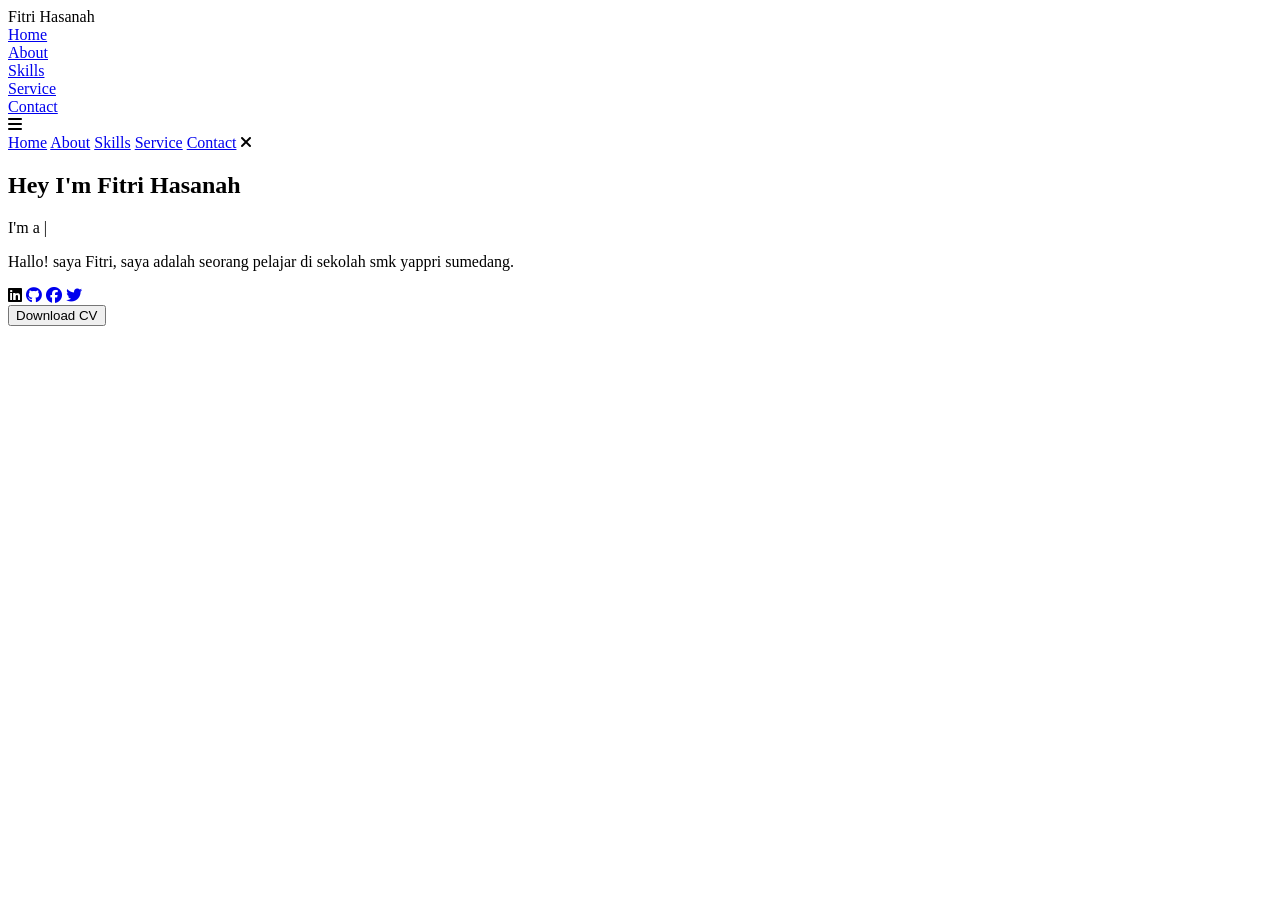
==== index.html @ 5abc7ea7 "Add files via upload" ====
<!-- Subscrbe YouTube Tamzidan Mahdiyin  -->
<!DOCTYPE html>
<html lang="en">

<head>

    <!-- Pengaturan karakter encoding untuk mendukung semua karakter Unicode -->
    <meta charset="UTF-8">

    <!-- Pengaturan viewport untuk responsivitas pada perangkat mobile -->
    <meta name="viewport" content="width=device-width, initial-scale=1.0">

    <!-- 
      Import Font Awesome untuk ikon sosial media dan navigasi
      Versi 6.5.1 dipilih untuk fitur dan ikon terbaru 
    -->
    <link rel="stylesheet" href="https://cdnjs.cloudflare.com/ajax/libs/font-awesome/6.5.1/css/all.min.css">

    <!-- 
      Import AOS (Animate On Scroll) library
      Digunakan untuk membuat animasi scroll yang menarik 
    -->
    <link rel="stylesheet" href="https://unpkg.com/aos@next/dist/aos.css" />

    <!-- Import file CSS custom untuk styling tambahan -->
    <link rel="stylesheet" href="css/style.css">
    <title>Portfolio Website</title>
</head>

<body>

    <!-- 
      Navigation Section
      - Menggunakan sistem grid untuk layout
      - Includes logo dan menu navigasi
      - Responsive dengan hamburger menu untuk mobile 
    -->
    <nav>
        <div class="nav-container">

            <!-- 
              Logo dengan animasi zoom-in
              data-aos-duration: 1500ms untuk animasi yang smooth 
            -->
            <div class="logo" data-aos="zoom-in" data-aos-duration="1500">
                Fitri <span>Hasanah</span>
            </div>

            <!-- 
              Navigation Links
              - Menggunakan fade-up animation dengan delays bertingkat
              - Active class untuk halaman yang sedang aktif 
            -->
            <div class="links">
                <div class="link active" data-aos="fade-up" data-aos-duration="1500" data-aos-delay="100"><a
                        href="index.html">Home</a></div>
                <div class="link" data-aos="fade-up" data-aos-duration="1500" data-aos-delay="200"><a
                        href="about.html">About</a></div>
                <div class="link" data-aos="fade-up" data-aos-duration="1500" data-aos-delay="300"><a
                        href="skill.html">Skills</a></div>
                <div class="link" data-aos="fade-up" data-aos-duration="1500" data-aos-delay="400"><a
                        href="service.html">Service</a></div>
                <div class="link" data-aos="fade-up" data-aos-duration="1500" data-aos-delay="500"><a
                        href="contact.html">Contact</a></div>
            </div>
        </div>

        <!-- 
          Hamburger Menu Icon
          - Muncul pada tampilan mobile
          - Menggunakan Font Awesome icon
          - onClick handler untuk membuka menu 
        -->
        <i class="fa-solid fa-bars hamburg" onclick="hamburg()"></i>

        <!-- 
          Dropdown Menu untuk Mobile
          - Berisi link navigasi yang sama
          - Muncul ketika hamburger menu diklik
          - Includes tombol close (x) 
        -->
        <div class="dropdown">
            <div class="links">
                <a href="index.html">Home</a>
                <a href="about.html">About</a>
                <a href="skill.html">Skills</a>
                <a href="service.html">Service</a>
                <a href="contact.html">Contact</a>
                <i class="fa-solid fa-xmark cancel" onclick="cancel()"></i>
            </div>
        </div>
    </nav>

    <!-- 
      Main Content Section
      - Menggunakan grid untuk layout dua kolom
      - Includes teks intro dan gambar profil 
    -->
    <section>
        <div class="main-container">
            <!-- 
              Content Container
              - Berisi heading, typewriter effect, dan social links
              - Setiap elemen memiliki animasi AOS yang berbeda 
            -->
            <div class="content">
                <!-- Heading dengan fade-left animation -->
                <h1 data-aos="fade-left" data-aos-duration="1500" data-aos-delay="700">Hey I'm <span>Fitri Hasanah</span>
                </h1>

                <!-- 
                  Typewriter Effect
                  - Menggunakan JavaScript untuk animasi ketik
                  - Fade-right animation untuk container 
                -->
                <div data-aos="fade-right" data-aos-duration="1500" data-aos-delay="900" class="typewriter">I'm a <span
                        class="typewriter-text"></span><label for="">|</label></div>

                <!-- Paragraf deskripsi dengan flip-down animation -->
                <p data-aos="flip-down" data-aos-duration="1500" data-aos-delay="1100">Hallo! saya Fitri, saya adalah seorang pelajar di sekolah smk yappri sumedang.</p>

                <!-- 
                  Social Media Links
                  - Menggunakan Font Awesome icons
                  - Fade-up animation dengan delays bertingkat 
                -->
                <div class="social-links">
                    <a data-aos="fade-up" data-aos-duration="1500" data-aos-delay="1300"><i
                            class="fa-brands fa-linkedin"></i></a>
                    <a href="#" data-aos="fade-up" data-aos-duration="1500" data-aos-delay="1400"><i
                            class="fa-brands fa-github"></i></a>
                    <a href="#" data-aos="fade-up" data-aos-duration="1500" data-aos-delay="1500"><i
                            class="fa-brands fa-facebook"></i></a>
                    <a href="#" data-aos="fade-up" data-aos-duration="1500" data-aos-delay="1600"><i
                            class="fa-brands fa-twitter"></i></a>
                </div>

                <!-- 
                  Download CV Button
                  - Zoom-out animation dengan delay terpanjang
                  - Styling didefinisikan di CSS 
                -->
                <div class="btn" data-aos="zoom-out" data-aos-duration="1500" data-aos-delay="1800">
                    <button>Download CV</button>
                </div>
            </div>

            <!-- 
              Image Container
              - Menggunakan zoom-in animation
              - Durasi lebih panjang (3000ms) untuk efek dramatic 
            -->
            <div class="image" data-aos="zoom-in" data-aos-duration="3000">
                <img src="img/pt.jpeg" alt="">
            </div>
        </div>
    </section>

    <!-- 
      Script Imports
      - AOS library untuk animasi
      - Custom JavaScript untuk fungsionalitas tambahan 
    -->
    <script src="https://unpkg.com/aos@next/dist/aos.js"></script>
    <script>
        // Inisialisasi AOS dengan offset 0 untuk trigger tepat waktu
        AOS.init({ offset: 0, });
    </script>
    <script src="./js/script.js"></script>
</body>

</html>
<!-- Subscrbe YouTube Tamzidan Mahdiyin  -->
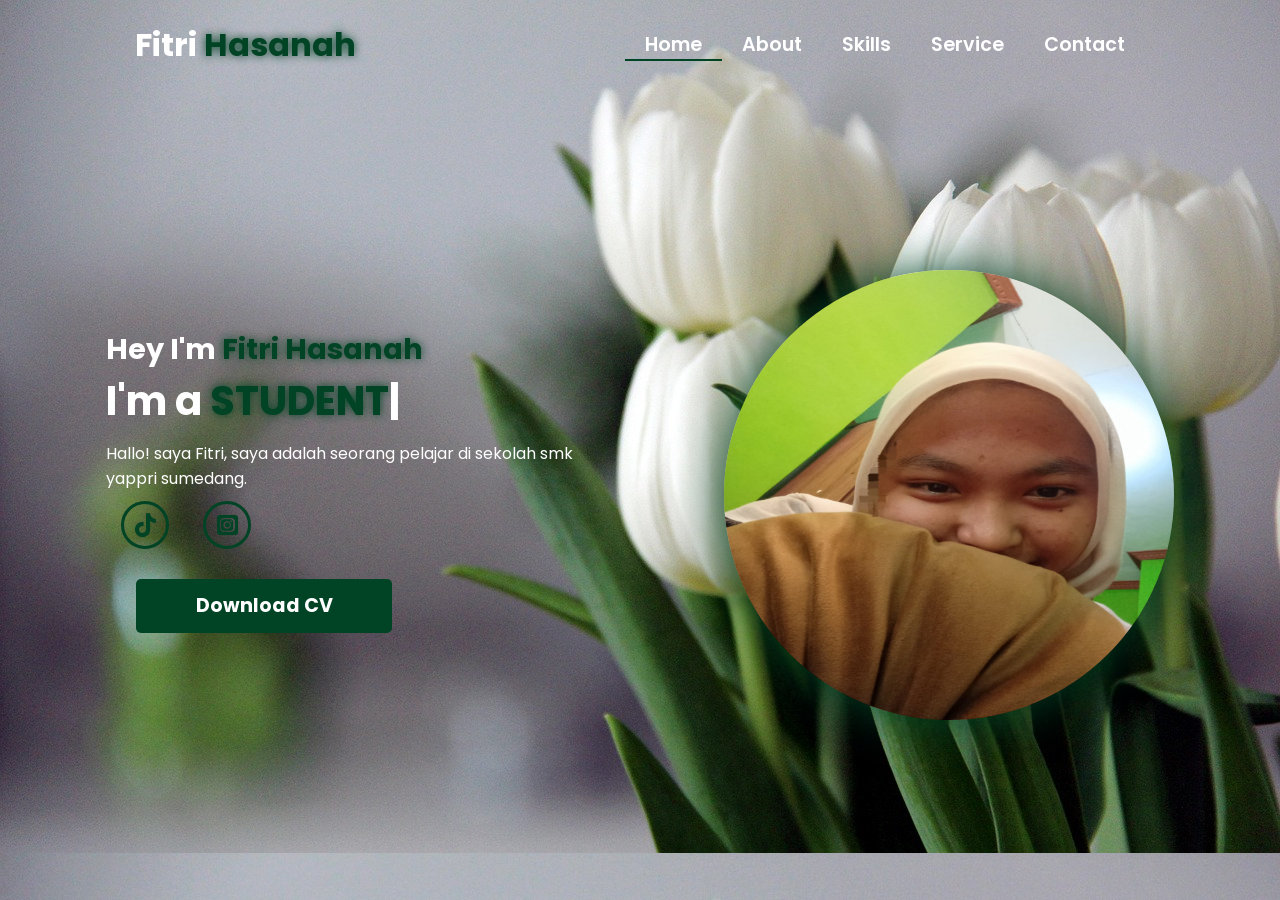
==== commit 65e486a0: "Update index.html" ====
--- a/index.html
+++ b/index.html
@@ -125,14 +125,9 @@
                   - Fade-up animation dengan delays bertingkat 
                 -->
                 <div class="social-links">
-                    <a data-aos="fade-up" data-aos-duration="1500" data-aos-delay="1300"><i
-                            class="fa-brands fa-linkedin"></i></a>
-                    <a href="#" data-aos="fade-up" data-aos-duration="1500" data-aos-delay="1400"><i
-                            class="fa-brands fa-github"></i></a>
-                    <a href="#" data-aos="fade-up" data-aos-duration="1500" data-aos-delay="1500"><i
-                            class="fa-brands fa-facebook"></i></a>
-                    <a href="#" data-aos="fade-up" data-aos-duration="1500" data-aos-delay="1600"><i
-                            class="fa-brands fa-twitter"></i></a>
+                    <a data-aos="fade-up" data-aos-duration="1500" data-aos-delay="1300"><i class="fa-brands fa-tiktok"></i></a>
+                    <a href="#" data-aos="fade-up" data-aos-duration="1500" data-aos-delay="1400"><i class="fa-brands fa-square-instagram"></i></a>
+                   
                 </div>
 
                 <!-- 
@@ -170,4 +165,4 @@
 </body>
 
 </html>
-<!-- Subscrbe YouTube Tamzidan Mahdiyin  -->+<!-- Subscrbe YouTube Tamzidan Mahdiyin  -->
--- a/css/style.css
+++ b/css/style.css
@@ -0,0 +1,280 @@
+/* Subscrbe YouTube Tamzidan Mahdiyin */
+
+@import url("https://fonts.googleapis.com/css2?family=Poppins:wght@100;200;300;400;500;600&display=swap");
+
+* {
+  padding: 0;
+  margin: 0;
+  font-family: "Poppins", sans-serif;
+  box-sizing: border-box;
+}
+
+body {
+  width: 100%;
+  height: 100vh;
+  background-image: url("../img/tp.jpg");
+  overflow: hidden;
+}
+
+nav {
+  width: 100%;
+  height: 10vh;
+  position: sticky;
+}
+
+.nav-container {
+  width: 100%;
+  height: 100%;
+  display: flex;
+  justify-content: space-around;
+  align-items: center;
+}
+
+/* Subscrbe YouTube Tamzidan Mahdiyin */
+
+.logo {
+  color: white;
+  font-size: 2rem;
+  font-weight: bold;
+}
+
+.logo span {
+  color: rgb(1, 67, 37);
+  text-shadow: 0 0 10px rgb(1, 67, 37);
+}
+
+.hamburg,
+.cancel {
+  cursor: pointer;
+  position: absolute;
+  right: 15px;
+  top: 10px;
+  color: white;
+  display: none;
+  font-size: clamp(2.5rem, 0.5rem + 5vw, 3rem);
+}
+
+.nav-container .links {
+  display: flex;
+}
+
+.nav-container .links a {
+  font-size: 1.2rem;
+  color: white;
+  margin: 0 20px;
+  text-decoration: none;
+  font-weight: 550;
+  transition: 0.3s linear;
+}
+
+.nav-container .links a:hover {
+  color: rgb(1, 67, 37);
+  border-bottom: 2px solid rgb(1, 67, 37);
+}
+
+.nav-container .links .active {
+  color: rgb(1, 67, 37);
+  border-bottom: 2px solid rgb(1, 67, 37);
+}
+
+.dropdown {
+  z-index: 100;
+  position: absolute;
+  top: 0;
+  transform: translateY(-500px);
+  width: 100%;
+  height: auto;
+  backdrop-filter: blur(4px) brightness(40%);
+  box-shadow: 0 0 20px black;
+  transition: 0.2s linear;
+}
+
+.dropdown .links a {
+  display: flex;
+  color: white;
+  text-decoration: none;
+  padding: 15px 0;
+  justify-content: center;
+  align-items: center;
+  transition: 0.2s linear;
+}
+
+.dropdown .links a:hover {
+  background-color: rgb(1, 67, 37);
+}
+
+section {
+  width: 100%;
+  height: 90vh;
+}
+
+.main-container {
+  width: 100%;
+  height: 100%;
+  display: flex;
+  justify-content: space-evenly;
+  align-items: center;
+}
+
+.main-container .content {
+  color: white;
+  width: 40%;
+  min-height: 100px;
+}
+
+/* Subscrbe YouTube Tamzidan Mahdiyin */
+
+.content h1 {
+  font-size: clamp(1rem, 1rem + 5vw, 1.8rem);
+}
+
+.content h1 span {
+  font-weight: 700;
+  text-shadow: 0 0 10px rgb(1, 67, 37);
+  color: rgb(1, 67, 37);
+}
+
+.content .typewriter {
+  font-size: clamp(1rem, 1rem + 5vw, 2.5rem);
+  font-weight: 700;
+}
+
+.typewriter span {
+  color: rgb(1, 67, 37);
+  text-shadow: 0 0 10px rgb(1, 67, 37);
+}
+
+.content p {
+  font-size: clamp(0, 4rem, 0.2rem + 9vw, 1rem);
+  margin: 10px 0;
+}
+
+.social-links i {
+  display: inline-flex;
+  justify-content: center;
+  align-items: center;
+  width: 3rem;
+  height: 3rem;
+  background-color: transparent;
+  border: 0.2rem solid rgb(1, 67, 37);
+  border-radius: 50%;
+  color: rgb(1, 67, 37);
+  margin: 0 15px;
+  font-size: 1.5rem;
+  transition: 0.2s linear;
+}
+
+.social-links i:hover {
+  scale: 1.3;
+  filter: drop-shadow(0 0 10px color: rgb(1, 67, 37));
+  color: black;
+  background-color: rgb(1, 67, 37);
+  -webkit-filter: drop-shadow(0 0 10px rgb(1, 67, 37));
+}
+
+.content button {
+  width: 50%;
+  height: 6vh;
+  margin: 30px;
+  background-color: rgb(1, 67, 37);
+  color: white;
+  border: none;
+  outline: none;
+  font-size: 120%;
+  font-weight: 700;
+  border-radius: 5px;
+  transition: 0.2s linear;
+}
+
+.content button:hover {
+  scale: 1.1;
+  color: rgb(1, 67, 37);
+  border: 2px solid rgb(1, 67, 37);
+  background-color: transparent;
+  font-weight: 700;
+  box-shadow: 0 0 40px 5px rgb(1, 67, 37);
+}
+
+.main-container .image {
+  width: 50vh;
+  height: 50vh;
+  border-radius: 100%;
+  overflow: hidden;
+  box-shadow: 0 0 50px rgb(1, 67, 37);
+}
+
+.main-container .image img {
+  width: 100%;
+  height: 100%;
+}
+
+.main-container .image:hover {
+  animation: animate 1.5s ease-in-out infinite;
+  -webkit-animation: animate 1.5s ease-in-out infinite;
+}
+
+@keyframes animate {
+  0% {
+    scale: 1;
+  }
+  50% {
+    scale: 1.05;
+  }
+  100% {
+    scale: 1;
+  }
+}
+
+@media (max-width: 884px) {
+  nav .logo {
+    position: absolute;
+    top: 16px;
+    left: 15px;
+    font-size: 1.5rem;
+  }
+
+  .main-container {
+    display: flex;
+    flex-direction: column-reverse;
+  }
+
+  .nav-container .links {
+    display: none;
+  }
+
+  .hamburg,
+  .cancel {
+    display: block;
+  }
+
+  .main-container .content {
+    width: 80%;
+  }
+  .social-links i {
+    width: 2.5rem;
+    height: 2.5rem;
+    font-size: 1.5rem;
+  }
+
+  .main-container .image {
+    z-index: -1;
+    width: 50%;
+    height: 80%;
+  }
+}
+
+@media (max-width: 440px) {
+  .main-container .image {
+    width: 60%;
+    height: 30%;
+  }
+
+  .main-container .content {
+    width: 80%;
+  }
+
+  .main-container button {
+    margin-top: 15px;
+  }
+}
+/* Subscrbe YouTube Tamzidan Mahdiyin */
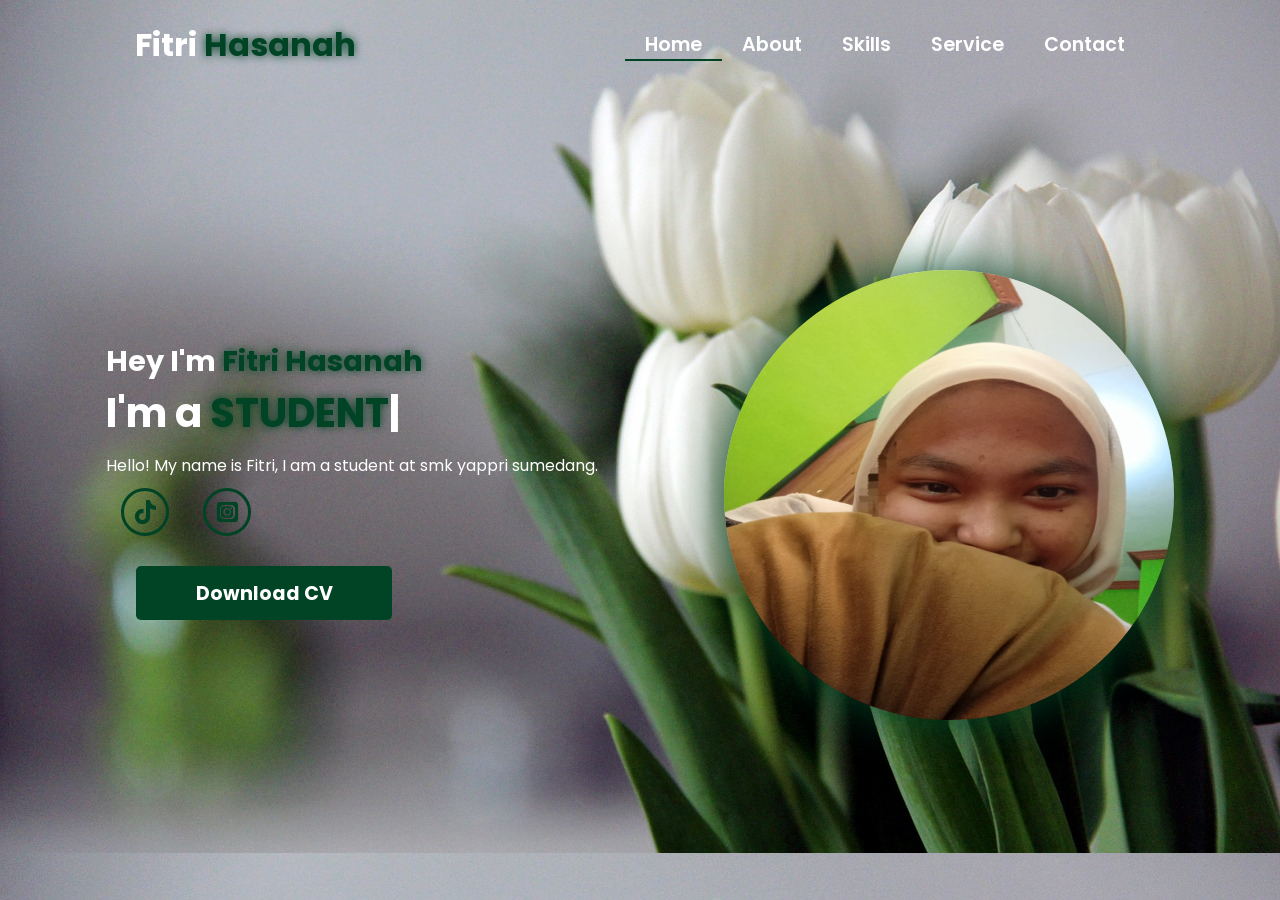
==== commit b4de1f65: "Update index.html" ====
--- a/index.html
+++ b/index.html
@@ -117,7 +117,7 @@
                         class="typewriter-text"></span><label for="">|</label></div>
 
                 <!-- Paragraf deskripsi dengan flip-down animation -->
-                <p data-aos="flip-down" data-aos-duration="1500" data-aos-delay="1100">Hallo! saya Fitri, saya adalah seorang pelajar di sekolah smk yappri sumedang.</p>
+                <p data-aos="flip-down" data-aos-duration="1500" data-aos-delay="1100">Hello! My name is Fitri, I am a student at smk yappri sumedang.</p>
 
                 <!-- 
                   Social Media Links
@@ -125,8 +125,8 @@
                   - Fade-up animation dengan delays bertingkat 
                 -->
                 <div class="social-links">
-                    <a data-aos="fade-up" data-aos-duration="1500" data-aos-delay="1300"><i class="fa-brands fa-tiktok"></i></a>
-                    <a href="#" data-aos="fade-up" data-aos-duration="1500" data-aos-delay="1400"><i class="fa-brands fa-square-instagram"></i></a>
+                    <a href="https://tiktok.com/@_pitter?_r=1&_t=ZS-964MXqsmHoL" data-aos="fade-up" data-aos-duration="1500" data-aos-delay="1300"><i class="fa-brands fa-tiktok"></i></a>
+                    <a href="https://www.instagram.com/_piittryy?igsh=MWxjMnZrbXBmdjVycw==" data-aos="fade-up" data-aos-duration="1500" data-aos-delay="1400"><i class="fa-brands fa-square-instagram"></i></a>
                    
                 </div>
 
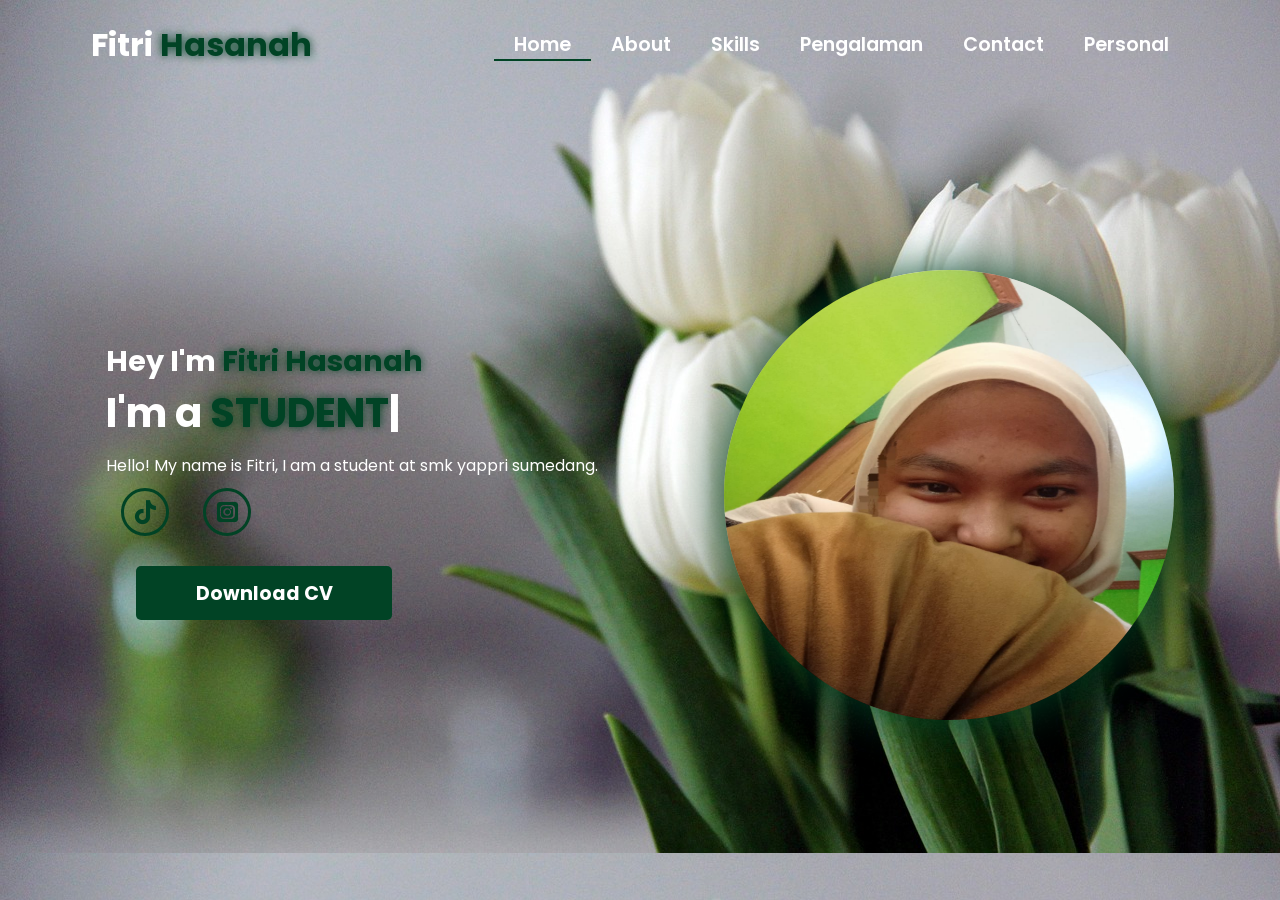
==== commit 0bfacc73: "Update index.html" ====
--- a/index.html
+++ b/index.html
@@ -59,9 +59,11 @@
                 <div class="link" data-aos="fade-up" data-aos-duration="1500" data-aos-delay="300"><a
                         href="skill.html">Skills</a></div>
                 <div class="link" data-aos="fade-up" data-aos-duration="1500" data-aos-delay="400"><a
-                        href="service.html">Service</a></div>
+                        href="service.html">Pengalaman</a></div>
                 <div class="link" data-aos="fade-up" data-aos-duration="1500" data-aos-delay="500"><a
                         href="contact.html">Contact</a></div>
+                <div class="link" data-aos="fade-up" data-aos-duration="1500" data-aos-delay="500"><a
+                        href="personal.html">Personal</a></div>
             </div>
         </div>
 
@@ -84,8 +86,9 @@
                 <a href="index.html">Home</a>
                 <a href="about.html">About</a>
                 <a href="skill.html">Skills</a>
-                <a href="service.html">Service</a>
+                <a href="service.html">Pengalaman</a>
                 <a href="contact.html">Contact</a>
+                <a href="personal.html">Personal</a>
                 <i class="fa-solid fa-xmark cancel" onclick="cancel()"></i>
             </div>
         </div>
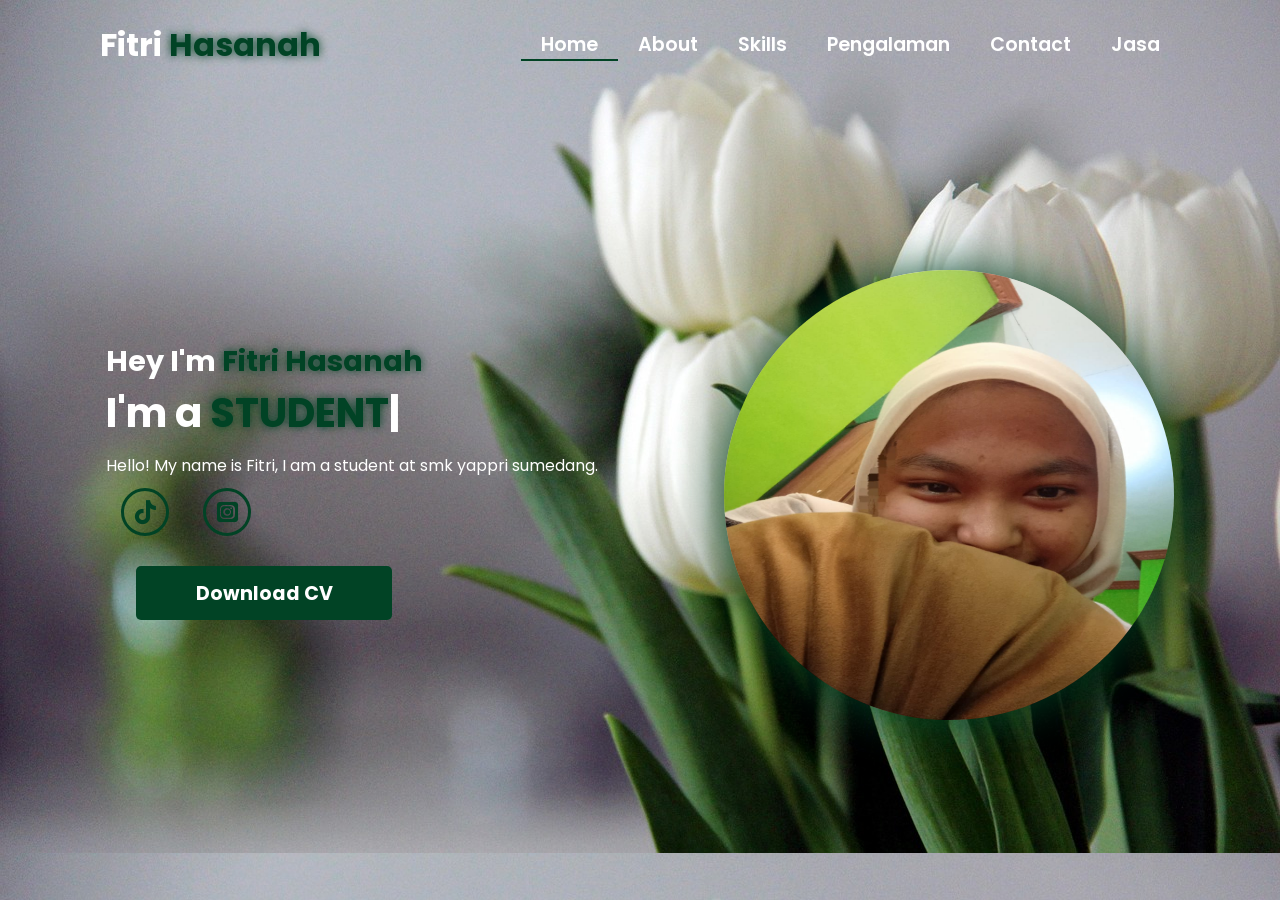
==== commit c59418cf: "Update index.html" ====
--- a/index.html
+++ b/index.html
@@ -63,7 +63,7 @@
                 <div class="link" data-aos="fade-up" data-aos-duration="1500" data-aos-delay="500"><a
                         href="contact.html">Contact</a></div>
                 <div class="link" data-aos="fade-up" data-aos-duration="1500" data-aos-delay="500"><a
-                        href="personal.html">Personal</a></div>
+                        href="personal.html">Jasa</a></div>
             </div>
         </div>
 
@@ -88,7 +88,7 @@
                 <a href="skill.html">Skills</a>
                 <a href="service.html">Pengalaman</a>
                 <a href="contact.html">Contact</a>
-                <a href="personal.html">Personal</a>
+                <a href="personal.html">Jasa</a>
                 <i class="fa-solid fa-xmark cancel" onclick="cancel()"></i>
             </div>
         </div>
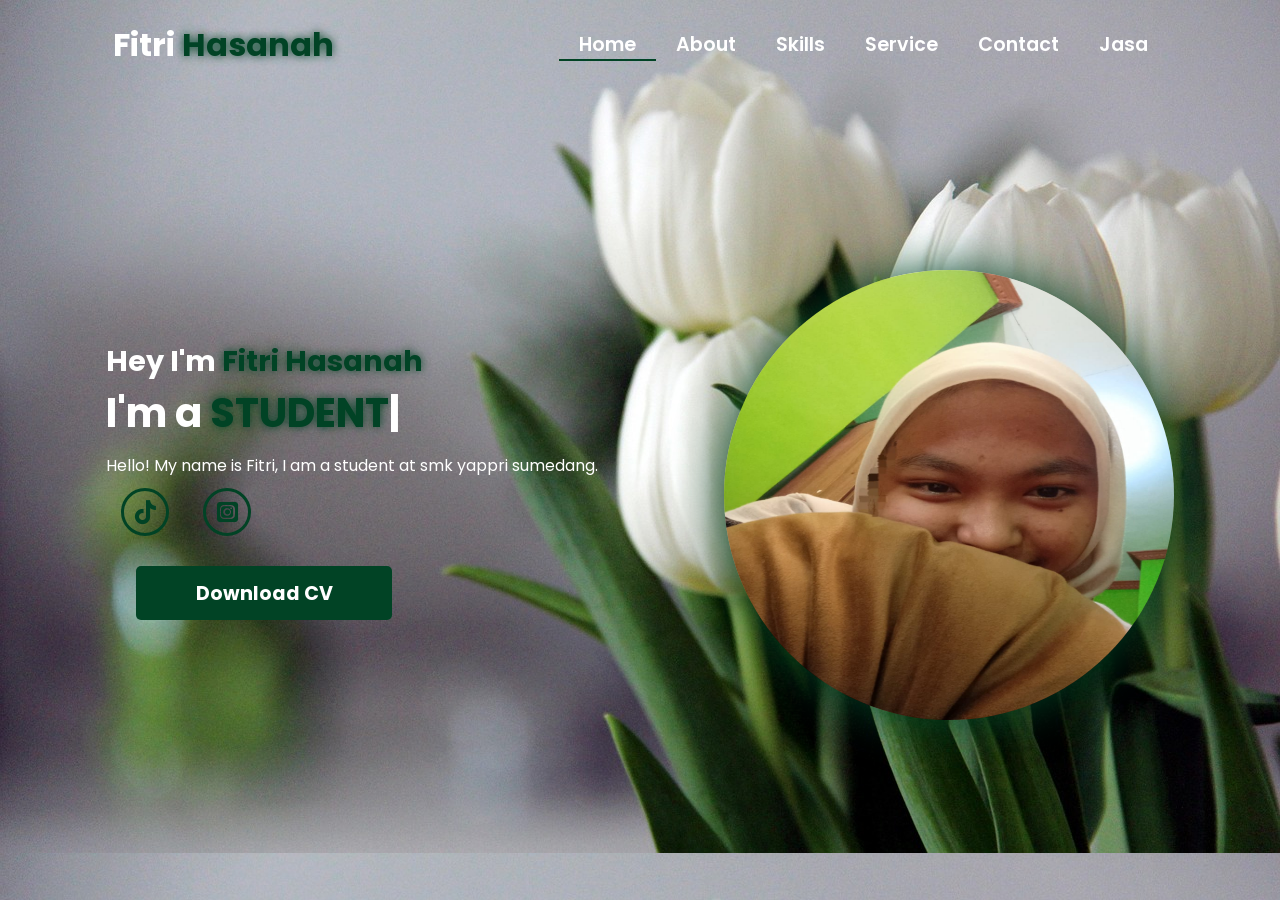
==== commit 8692764d: "Update index.html" ====
--- a/index.html
+++ b/index.html
@@ -59,7 +59,7 @@
                 <div class="link" data-aos="fade-up" data-aos-duration="1500" data-aos-delay="300"><a
                         href="skill.html">Skills</a></div>
                 <div class="link" data-aos="fade-up" data-aos-duration="1500" data-aos-delay="400"><a
-                        href="service.html">Pengalaman</a></div>
+                        href="service.html">Service</a></div>
                 <div class="link" data-aos="fade-up" data-aos-duration="1500" data-aos-delay="500"><a
                         href="contact.html">Contact</a></div>
                 <div class="link" data-aos="fade-up" data-aos-duration="1500" data-aos-delay="500"><a
@@ -86,7 +86,7 @@
                 <a href="index.html">Home</a>
                 <a href="about.html">About</a>
                 <a href="skill.html">Skills</a>
-                <a href="service.html">Pengalaman</a>
+                <a href="service.html">Service</a>
                 <a href="contact.html">Contact</a>
                 <a href="personal.html">Jasa</a>
                 <i class="fa-solid fa-xmark cancel" onclick="cancel()"></i>
